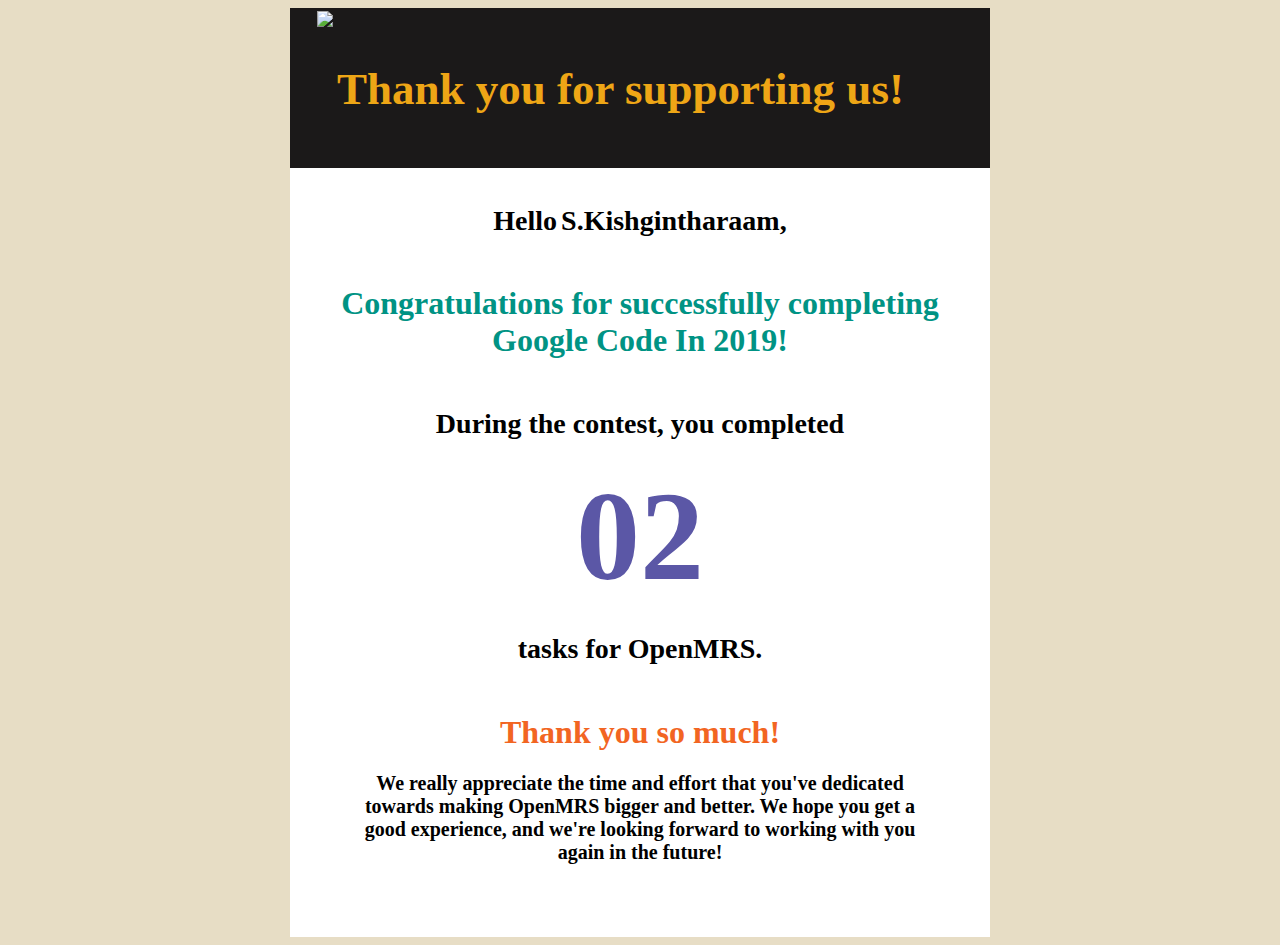
==== index.html @ c3075630 "Update index.html" ====
<!DOCTYPE html>
<html>
<head>
	<title>Thanks for your hard work!</title>
	<style type="text/css">
		* {
			font-family: Avenir;
			text-align: center;
		}

		body {
			background-color: #e7ddc5;
		}

		table {
			padding: 10px;
			width: 90%;
			margin: 0 auto;
			display: block;
			max-width: 700px;
			background-color: white;
		}

		td {
			vertical-align: top;
			margin: 0 auto;
			padding-left: 25px;
			padding-right: 25px;
		}

		.header {
			padding: 20px;
			background-color: #1b1919;
			padding-top: 0px;
			margin-top: 0;
		}

		.header h1 {
			font-size: 45px;
			color: #EEA616;
		}

		.congrats h1 {
			color: #009384;
		}

		.main {
			padding-bottom: 50px;
		}

		h2 {
			font-size: 28px;
		}

		.dear h2 {
			display: inline-block;
		}

		.logo {
			padding: 0;
			background-color: #1b1919;
			margin-bottom: 0;
		}

		.logo img {
			width: 100%;
			display: block;
		}

		h3 {
			font-size: 20px;
		}

		h4 {
			font-size: 10vw;
			margin-top: 0;
			margin-bottom: 0;
			color: #5B57A6;
		}

		.message td {
			padding-left: 50px;
			padding-right: 50px;
		}

		.message h1 {
			color: #F26522;
		}
	</style>
</head>

<body>
	<table class="logo">
		<tr>
			<td><img src="https://raw.githubusercontent.com/mee-kell/GCI-OpenMRS-Email/master/logo.png"> </td>
		</tr>
	</table>
	<table class="header">
		<tr>
			<td><h1>Thank you for supporting us!</h1></td>
		</tr>
	</table>
	<table class = "main">
		<tr class="dear">
			<td>
				<h2>Hello </h2>
				<h2 contentEditable="true"> S.Kishgintharaam,</h2>
			</td>
		</tr>
		<tr class="congrats">
			<td><h1>Congratulations for successfully completing Google Code In 2019!</h1></td>
		</tr>
		<tr>
			<td><h2>During the contest, you completed </h2><h4 contentEditable="true">02</h4><h2>tasks for OpenMRS.</h2></td>
		</tr>
		<tr class="message">
			<td> 
				<h1>Thank you so much!</h1>
				<h3>We really appreciate the time and effort that you've dedicated towards making OpenMRS bigger and better. We hope you get a good experience, and we're looking forward to working with you again in the future!</h3>
			</td>
		</tr>
	</table>
</body>
</html>
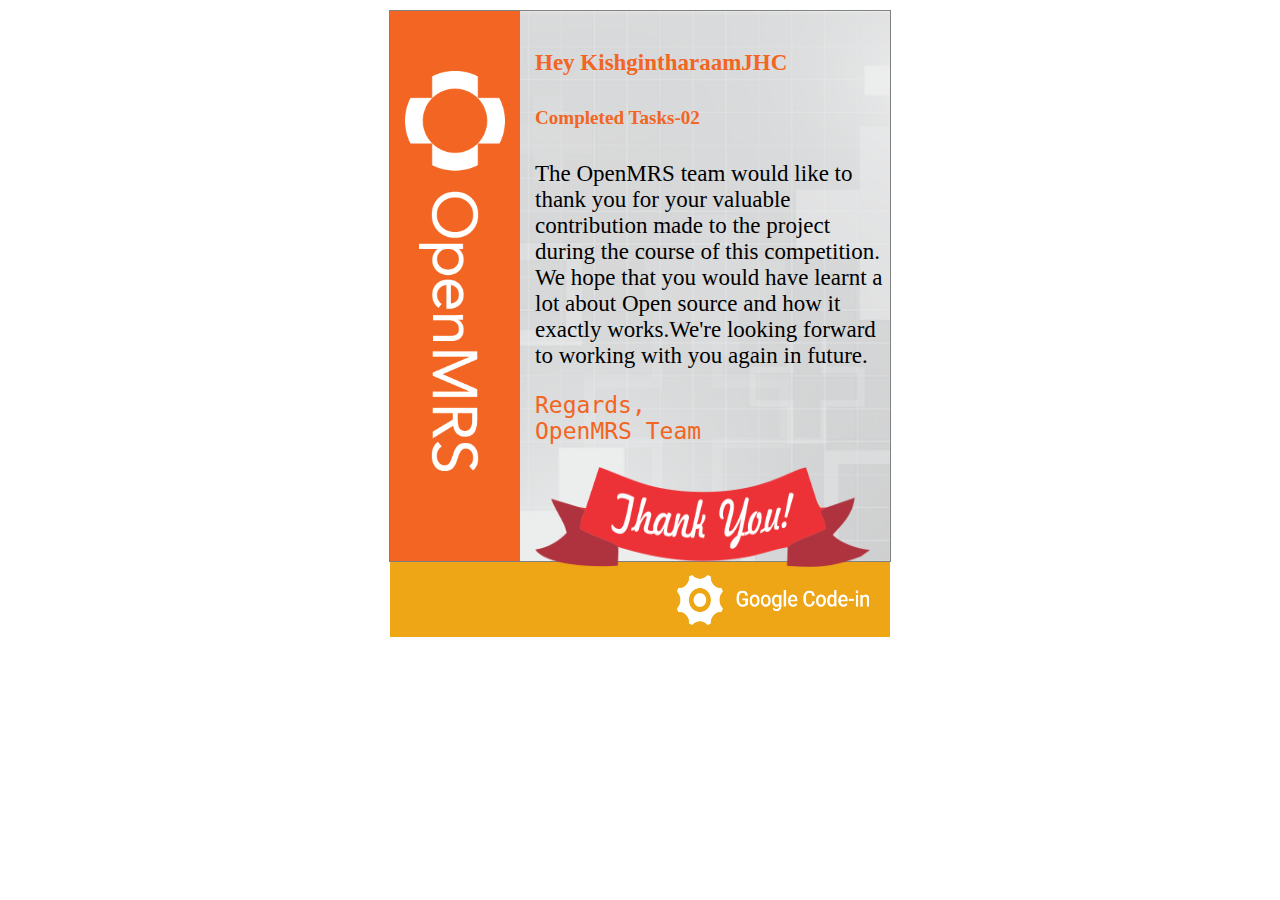
==== commit bf4bf2d8: "GCI" ====
--- a/index.html
+++ b/index.html
@@ -1,124 +1,39 @@
-<!DOCTYPE html>
-<html>
+<!doctype html>
 <head>
-	<title>Thanks for your hard work!</title>
-	<style type="text/css">
-		* {
-			font-family: Avenir;
-			text-align: center;
-		}
-
-		body {
-			background-color: #e7ddc5;
-		}
-
-		table {
-			padding: 10px;
-			width: 90%;
-			margin: 0 auto;
-			display: block;
-			max-width: 700px;
-			background-color: white;
-		}
-
-		td {
-			vertical-align: top;
-			margin: 0 auto;
-			padding-left: 25px;
-			padding-right: 25px;
-		}
-
-		.header {
-			padding: 20px;
-			background-color: #1b1919;
-			padding-top: 0px;
-			margin-top: 0;
-		}
-
-		.header h1 {
-			font-size: 45px;
-			color: #EEA616;
-		}
-
-		.congrats h1 {
-			color: #009384;
-		}
-
-		.main {
-			padding-bottom: 50px;
-		}
-
-		h2 {
-			font-size: 28px;
-		}
-
-		.dear h2 {
-			display: inline-block;
-		}
-
-		.logo {
-			padding: 0;
-			background-color: #1b1919;
-			margin-bottom: 0;
-		}
-
-		.logo img {
-			width: 100%;
-			display: block;
-		}
-
-		h3 {
-			font-size: 20px;
-		}
-
-		h4 {
-			font-size: 10vw;
-			margin-top: 0;
-			margin-bottom: 0;
-			color: #5B57A6;
-		}
-
-		.message td {
-			padding-left: 50px;
-			padding-right: 50px;
-		}
-
-		.message h1 {
-			color: #F26522;
-		}
-	</style>
+ <meta http-equiv="Content-Type" content="text/html; charset=UTF-8"/>
+ <meta name="viewport" content="width=device-width, initial-scale=1.0"/>
+ <link href="https://fonts.googleapis.com/css?family=Roboto" rel="stylesheet">
+ <link rel="stylesheet" href="main1.css">
 </head>
 
 <body>
-	<table class="logo">
-		<tr>
-			<td><img src="https://raw.githubusercontent.com/mee-kell/GCI-OpenMRS-Email/master/logo.png"> </td>
-		</tr>
-	</table>
-	<table class="header">
-		<tr>
-			<td><h1>Thank you for supporting us!</h1></td>
-		</tr>
-	</table>
-	<table class = "main">
-		<tr class="dear">
-			<td>
-				<h2>Hello </h2>
-				<h2 contentEditable="true"> S.Kishgintharaam,</h2>
-			</td>
-		</tr>
-		<tr class="congrats">
-			<td><h1>Congratulations for successfully completing Google Code In 2019!</h1></td>
-		</tr>
-		<tr>
-			<td><h2>During the contest, you completed </h2><h4 contentEditable="true">02</h4><h2>tasks for OpenMRS.</h2></td>
-		</tr>
-		<tr class="message">
-			<td> 
-				<h1>Thank you so much!</h1>
-				<h3>We really appreciate the time and effort that you've dedicated towards making OpenMRS bigger and better. We hope you get a good experience, and we're looking forward to working with you again in the future!</h3>
-			</td>
-		</tr>
-	</table>
-</body>
+  <div class="box">
+    <div class="text">
+
+      <h4 style="color:#F26522"> Hey KishgintharaamJHC</h4>
+	  <h5 style="color:#F26522"> Completed Tasks-02</h5>
+      <p>The OpenMRS team would like to thank you for your valuable contribution made to the project during the course of this competition. We hope that you would have learnt a lot about Open source and how it exactly works.We're looking forward to working with you again in future.</p>
+        <pre style="color:#F26522">Regards,
+OpenMRS Team</pre>
+<img src="thankyou.png"alt="Thank you" width="335px" height="100px">
+
+  </div>
+
+
+
+    <div class="left">
+      <div class="rotate">
+       <a href="http://openmrs.org/">
+        <img src="openMRS.png" alt="OpenMRS logo" height="100px" width="400px"> </a>
+      </div>
+    </div>
+
+  <div class="footer">
+     <a href="https://codein.withgoogle.com/">
+      <img id="gci" src="GCI.png" alt="Google Code-IN" height="50px" width="200px" > </a>
+  </div>
+
+  </div>
+
+ </body>
 </html>
--- a/main1.css
+++ b/main1.css
@@ -0,0 +1,48 @@
+.box {
+  height: 550px;
+  width: 500px;
+  position: relative;
+  background-image: url('background.png');
+  background-repeat: no-repeat;
+  background-size: cover;
+  margin-left: auto;
+  margin-right: auto;
+  margin-top: 10px;
+  border: 1px solid grey;
+}
+
+.left {
+  height: 550px;
+  width: 130px;
+  background-color: #F26522;
+  object-position: inline;
+}
+
+.rotate {
+  transform: rotate(90deg);
+  height: 175px;
+  width: 175px;
+  padding-top: 120px;
+}
+
+.text {
+  margin-left: 145px;
+  padding-top: 8px;
+  font-size: 23px;
+  font-style: 'Roboto';
+  position: absolute;
+}
+
+.footer {
+  background-color: #EEA616;
+  height: 75px;
+  width: 500px;
+  display: inline-block;
+  object-position: right;
+  border-top: 1px solid grey;
+}
+
+#gci {
+  padding: 13px;
+  float: right;
+}
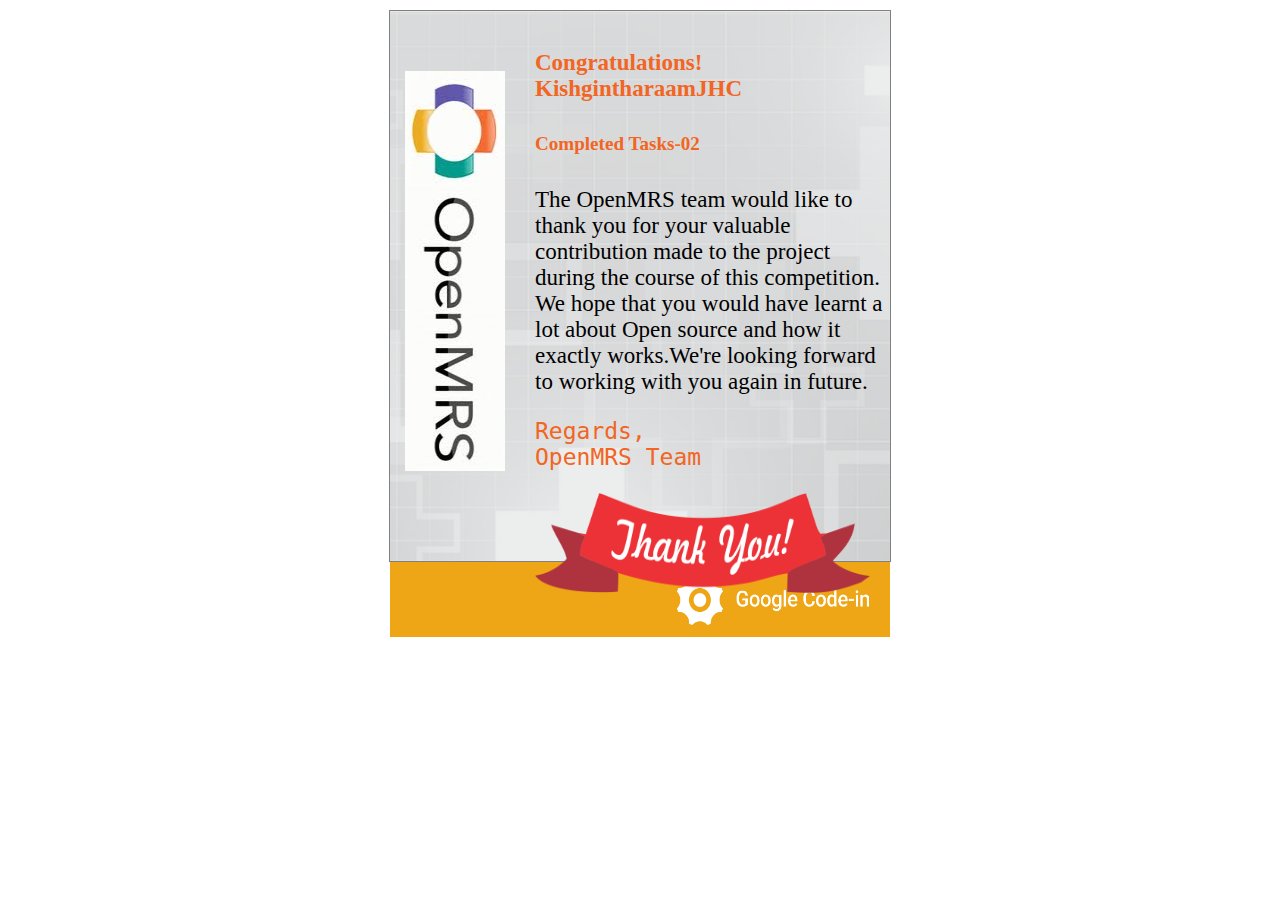
==== commit 5966456c: "GCI" ====
--- a/index.html
+++ b/index.html
@@ -10,7 +10,7 @@
   <div class="box">
     <div class="text">
 
-      <h4 style="color:#F26522"> Hey KishgintharaamJHC</h4>
+      <h4 style="color:#F26522"> Congratulations! KishgintharaamJHC</h4>
 	  <h5 style="color:#F26522"> Completed Tasks-02</h5>
       <p>The OpenMRS team would like to thank you for your valuable contribution made to the project during the course of this competition. We hope that you would have learnt a lot about Open source and how it exactly works.We're looking forward to working with you again in future.</p>
         <pre style="color:#F26522">Regards,
--- a/main1.css
+++ b/main1.css
@@ -14,7 +14,6 @@
 .left {
   height: 550px;
   width: 130px;
-  background-color: #F26522;
   object-position: inline;
 }
 
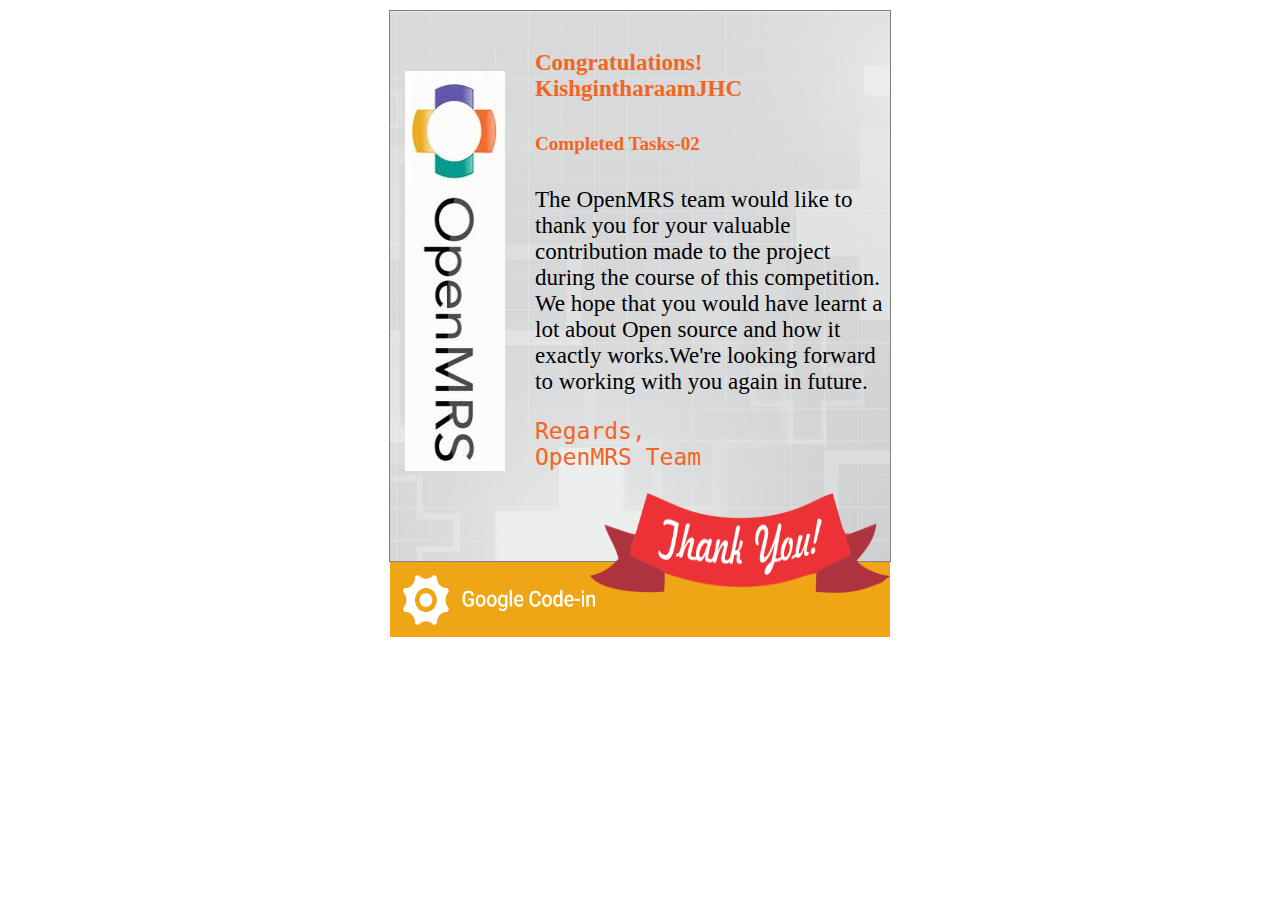
==== commit 7efa00a2: "GCI" ====
--- a/index.html
+++ b/index.html
@@ -15,7 +15,7 @@
       <p>The OpenMRS team would like to thank you for your valuable contribution made to the project during the course of this competition. We hope that you would have learnt a lot about Open source and how it exactly works.We're looking forward to working with you again in future.</p>
         <pre style="color:#F26522">Regards,
 OpenMRS Team</pre>
-<img src="thankyou.png"alt="Thank you" width="335px" height="100px">
+<img src="thankyou.png"alt="Thank you" width="300px" height="100px" align="right">
 
   </div>
 
--- a/main1.css
+++ b/main1.css
@@ -43,5 +43,5 @@
 
 #gci {
   padding: 13px;
-  float: right;
+  float: left;
 }
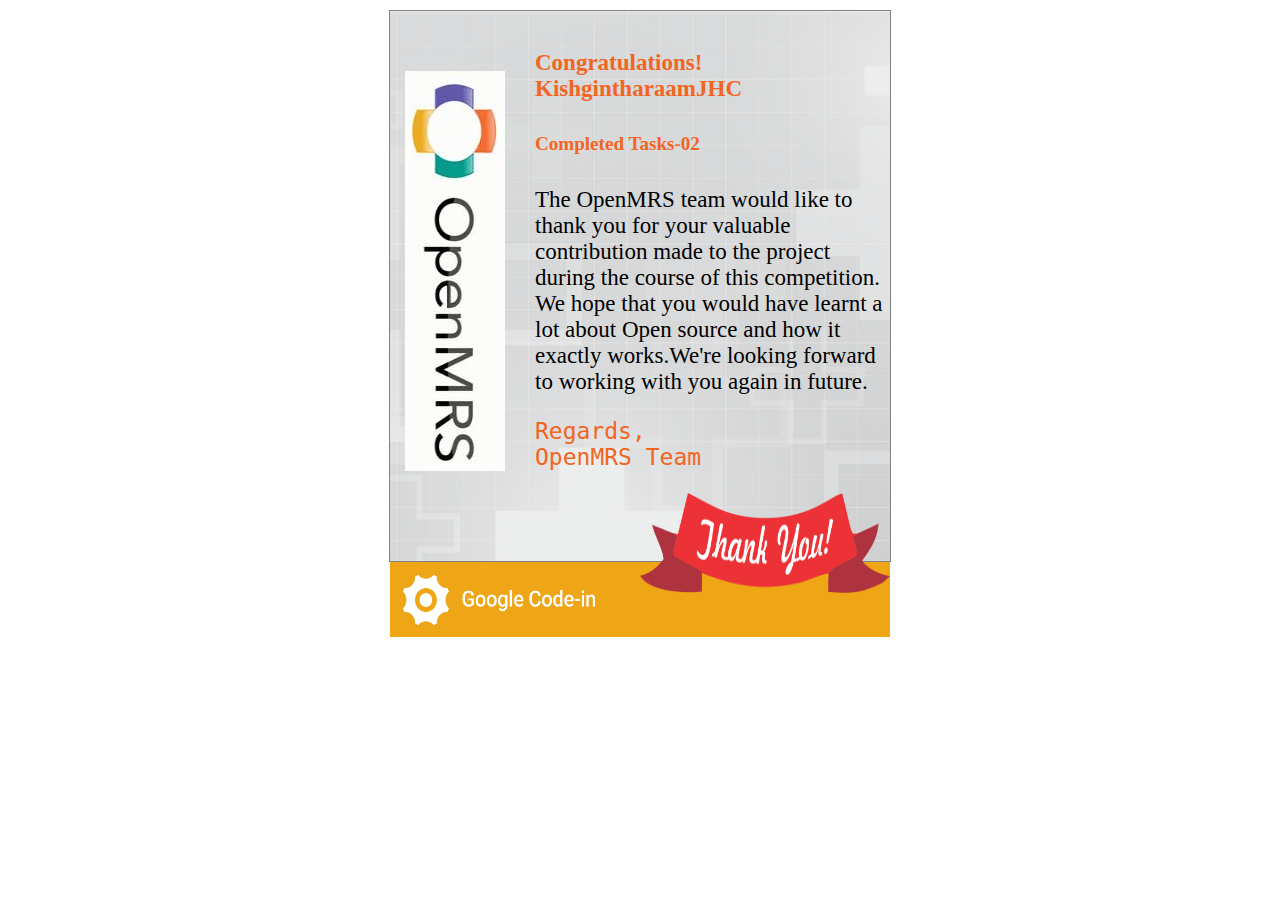
==== commit f86eef3d: "Update index.html" ====
--- a/index.html
+++ b/index.html
@@ -15,7 +15,7 @@
       <p>The OpenMRS team would like to thank you for your valuable contribution made to the project during the course of this competition. We hope that you would have learnt a lot about Open source and how it exactly works.We're looking forward to working with you again in future.</p>
         <pre style="color:#F26522">Regards,
 OpenMRS Team</pre>
-<img src="thankyou.png"alt="Thank you" width="300px" height="100px" align="right">
+<img src="thankyou.png"alt="Thank you" width="250px" height="100px" align="right">
 
   </div>
 
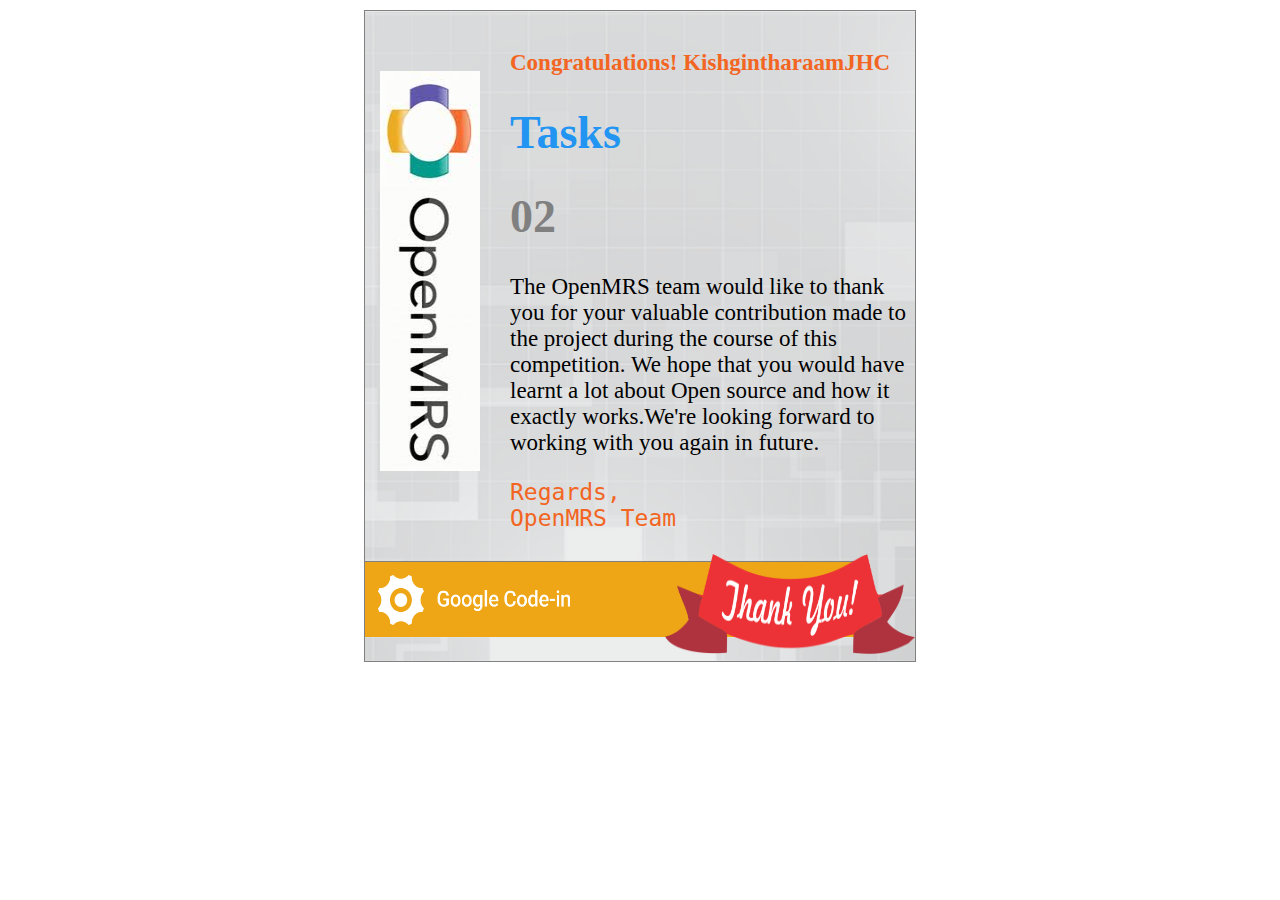
==== commit 76a14559: "GCI" ====
--- a/index.html
+++ b/index.html
@@ -11,7 +11,10 @@
     <div class="text">
 
       <h4 style="color:#F26522"> Congratulations! KishgintharaamJHC</h4>
-	  <h5 style="color:#F26522"> Completed Tasks-02</h5>
+	  
+                    <h1 style="color: #2294F2;">Tasks</h1>
+                    <h1 style="color: gray;">02</h1>
+               
       <p>The OpenMRS team would like to thank you for your valuable contribution made to the project during the course of this competition. We hope that you would have learnt a lot about Open source and how it exactly works.We're looking forward to working with you again in future.</p>
         <pre style="color:#F26522">Regards,
 OpenMRS Team</pre>
--- a/main1.css
+++ b/main1.css
@@ -1,6 +1,6 @@
 .box {
-  height: 550px;
-  width: 500px;
+  height: 650px;
+  width: 550px;
   position: relative;
   background-image: url('background.png');
   background-repeat: no-repeat;
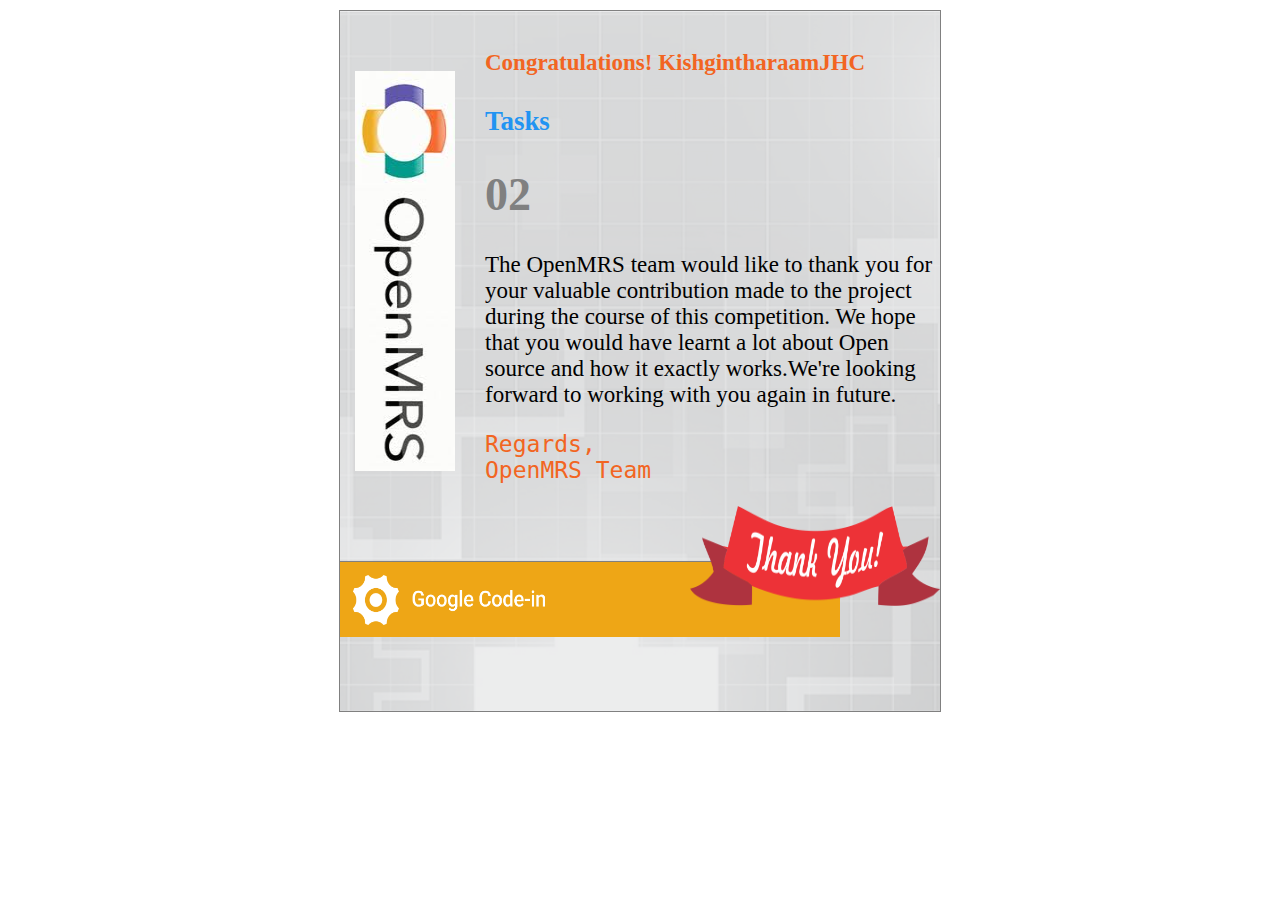
==== commit b15d5d7d: "Update index.html" ====
--- a/index.html
+++ b/index.html
@@ -12,7 +12,7 @@
 
       <h4 style="color:#F26522"> Congratulations! KishgintharaamJHC</h4>
 	  
-                    <h1 style="color: #2294F2;">Tasks</h1>
+                    <h3 style="color: #2294F2;">Tasks</h3>
                     <h1 style="color: gray;">02</h1>
                
       <p>The OpenMRS team would like to thank you for your valuable contribution made to the project during the course of this competition. We hope that you would have learnt a lot about Open source and how it exactly works.We're looking forward to working with you again in future.</p>
--- a/main1.css
+++ b/main1.css
@@ -1,6 +1,6 @@
 .box {
-  height: 650px;
-  width: 550px;
+  height: 700px;
+  width: 600px;
   position: relative;
   background-image: url('background.png');
   background-repeat: no-repeat;
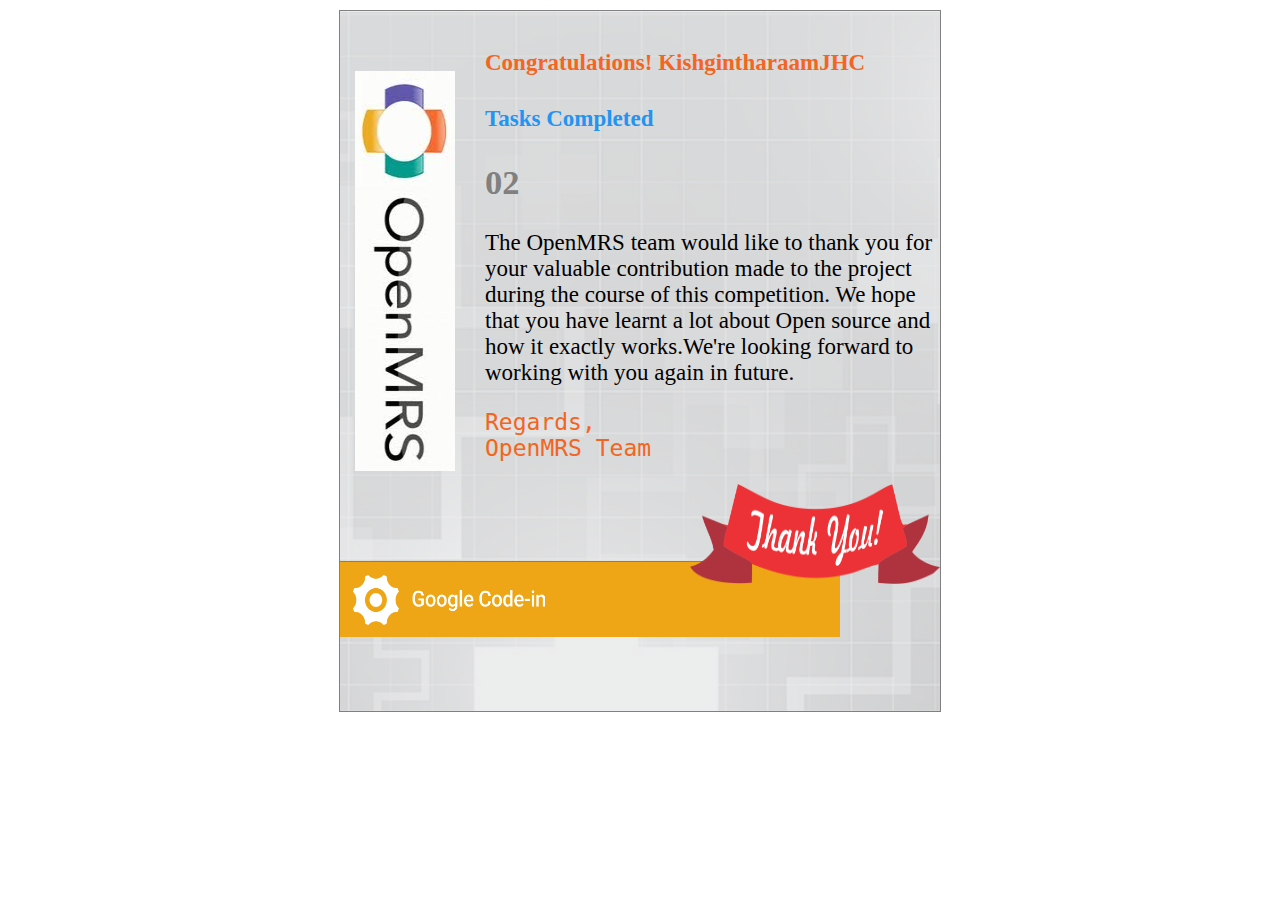
==== commit 5776acea: "Update index.html" ====
--- a/index.html
+++ b/index.html
@@ -12,10 +12,10 @@
 
       <h4 style="color:#F26522"> Congratulations! KishgintharaamJHC</h4>
 	  
-                    <h3 style="color: #2294F2;">Tasks</h3>
-                    <h1 style="color: gray;">02</h1>
+                    <h4 style="color: #2294F2;">Tasks Completed</h4>
+                    <h2 style="color: gray;">02</h2>
                
-      <p>The OpenMRS team would like to thank you for your valuable contribution made to the project during the course of this competition. We hope that you would have learnt a lot about Open source and how it exactly works.We're looking forward to working with you again in future.</p>
+      <p>The OpenMRS team would like to thank you for your valuable contribution made to the project during the course of this competition. We hope that you have learnt a lot about Open source and how it exactly works.We're looking forward to working with you again in future.</p>
         <pre style="color:#F26522">Regards,
 OpenMRS Team</pre>
 <img src="thankyou.png"alt="Thank you" width="250px" height="100px" align="right">
